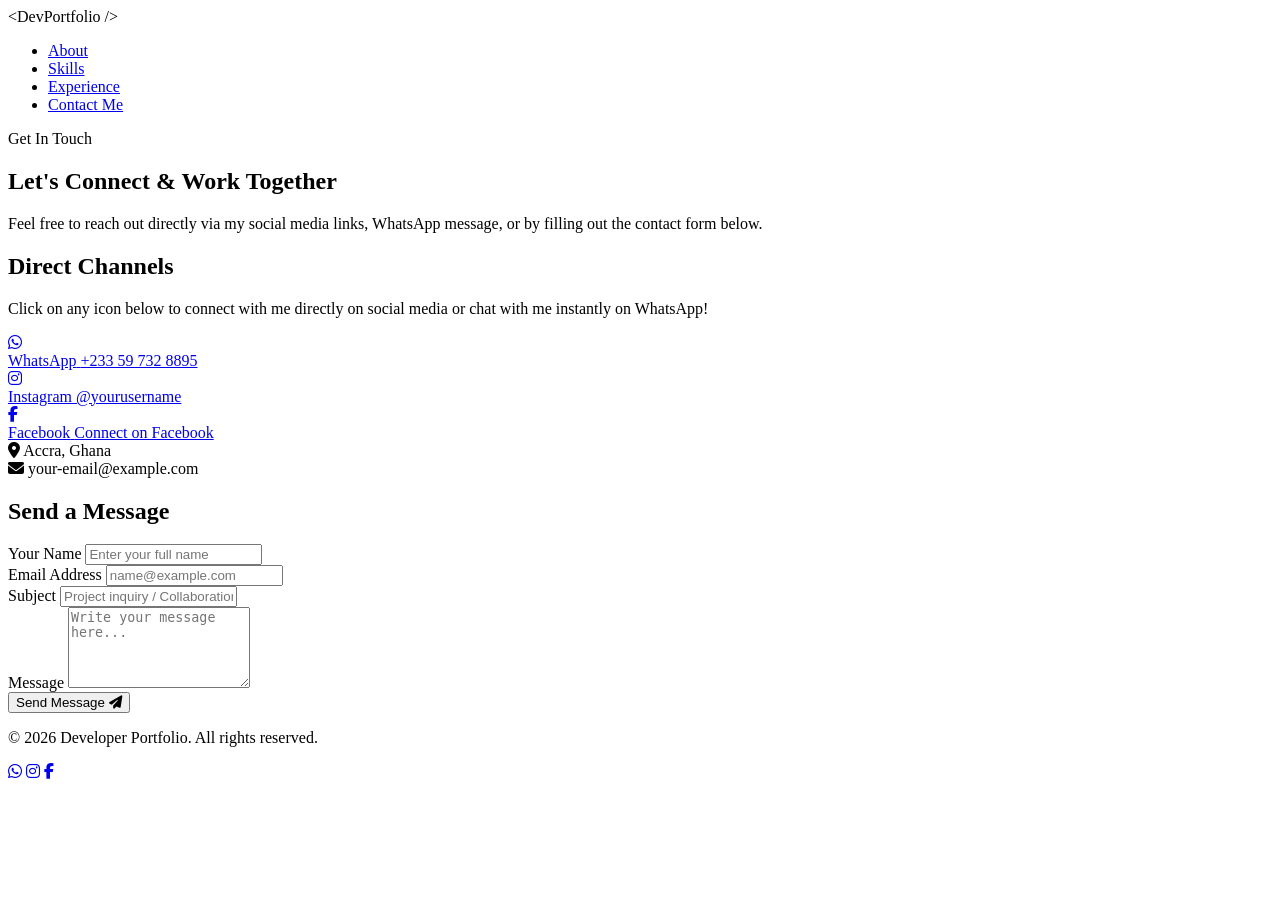
==== contact.html @ 4ca3391d "Revamp contact.html with new structure and styles Updated the contact page with a new layout, naviga" ====
<!DOCTYPE html>
<html lang="en">
<head>
  <meta charset="UTF-8">
  <meta name="viewport" content="width=device-width, initial-scale=1.0">
  <title>Contact Me | Web Developer Portfolio</title>
  <link rel="stylesheet" href="style.css">
  <!-- FontAwesome CDN for Icons -->
  <link rel="stylesheet" href="https://cdnjs.cloudflare.com/ajax/libs/font-awesome/6.4.0/css/all.min.css">
</head>
<body>

  <!-- Navigation Bar -->
  <header>
    <nav class="navbar">
      <div class="logo">&lt;DevPortfolio /&gt;</div>
      <ul class="nav-links">
        <li><a href="index.html#about">About</a></li>
        <li><a href="index.html#skills">Skills</a></li>
        <li><a href="index.html#experience">Experience</a></li>
        <li><a href="contact.html" class="active btn-nav">Contact Me</a></li>
      </ul>
    </nav>
  </header>

  <main>
    <!-- Contact Hero Section -->
    <section class="contact-hero">
      <div class="container">
        <span class="badge">Get In Touch</span>
        <h1>Let's Connect & Work Together</h1>
        <p class="lead">Feel free to reach out directly via my social media links, WhatsApp message, or by filling out the contact form below.</p>
      </div>
    </section>

    <!-- Main Contact Content Section -->
    <section class="contact-section">
      <div class="container contact-grid">

        <!-- Left Column: Direct Contact Info & Social Media Icons -->
        <div class="contact-info-card">
          <h2>Direct Channels</h2>
          <p>Click on any icon below to connect with me directly on social media or chat with me instantly on WhatsApp!</p>

          <!-- Social Media Icons List -->
          <div class="social-icons-wrapper">
            
            <!-- WhatsApp Direct Click Link -->
            <a href="https://wa.me/233597328895" target="_blank" rel="noopener noreferrer" class="social-icon-btn whatsapp" aria-label="Chat on WhatsApp">
              <i class="fa-brands fa-whatsapp"></i>
              <div class="icon-text">
                <span class="platform-name">WhatsApp</span>
                <span class="platform-detail">+233 59 732 8895</span>
              </div>
            </a>

            <!-- Instagram Link -->
            <a href="https://instagram.com/yourusername" target="_blank" rel="noopener noreferrer" class="social-icon-btn instagram" aria-label="Instagram Profile">
              <i class="fa-brands fa-instagram"></i>
              <div class="icon-text">
                <span class="platform-name">Instagram</span>
                <span class="platform-detail">@yourusername</span>
              </div>
            </a>

            <!-- Facebook Link -->
            <a href="https://facebook.com/yourusername" target="_blank" rel="noopener noreferrer" class="social-icon-btn facebook" aria-label="Facebook Profile">
              <i class="fa-brands fa-facebook-f"></i>
              <div class="icon-text">
                <span class="platform-name">Facebook</span>
                <span class="platform-detail">Connect on Facebook</span>
              </div>
            </a>

          </div>

          <div class="extra-info">
            <div class="info-item">
              <i class="fa-solid fa-location-dot"></i>
              <span>Accra, Ghana</span>
            </div>
            <div class="info-item">
              <i class="fa-solid fa-envelope"></i>
              <span>your-email@example.com</span>
            </div>
          </div>
        </div>

        <!-- Right Column: Interactive Contact Form -->
        <div class="contact-form-card">
          <h2>Send a Message</h2>
          <form action="#" method="POST" class="contact-form">
            <div class="form-group">
              <label for="name">Your Name</label>
              <input type="text" id="name" name="name" placeholder="Enter your full name" required>
            </div>

            <div class="form-group">
              <label for="email">Email Address</label>
              <input type="email" id="email" name="email" placeholder="name@example.com" required>
            </div>

            <div class="form-group">
              <label for="subject">Subject</label>
              <input type="text" id="subject" name="subject" placeholder="Project inquiry / Collaboration" required>
            </div>

            <div class="form-group">
              <label for="message">Message</label>
              <textarea id="message" name="message" rows="5" placeholder="Write your message here..." required></textarea>
            </div>

            <button type="submit" class="btn btn-primary submit-btn">Send Message <i class="fa-solid fa-paper-plane"></i></button>
          </form>
        </div>

      </div>
    </section>
  </main>

  <!-- Footer -->
  <footer>
    <div class="container footer-content">
      <p>&copy; 2026 Developer Portfolio. All rights reserved.</p>
      <div class="social-links-footer">
        <a href="https://wa.me/233597328895" target="_blank" aria-label="WhatsApp"><i class="fa-brands fa-whatsapp"></i></a>
        <a href="https://instagram.com/yourusername" target="_blank" aria-label="Instagram"><i class="fa-brands fa-instagram"></i></a>
        <a href="https://facebook.com/yourusername" target="_blank" aria-label="Facebook"><i class="fa-brands fa-facebook-f"></i></a>
      </div>
    </div>
  </footer>

</body>
</html>
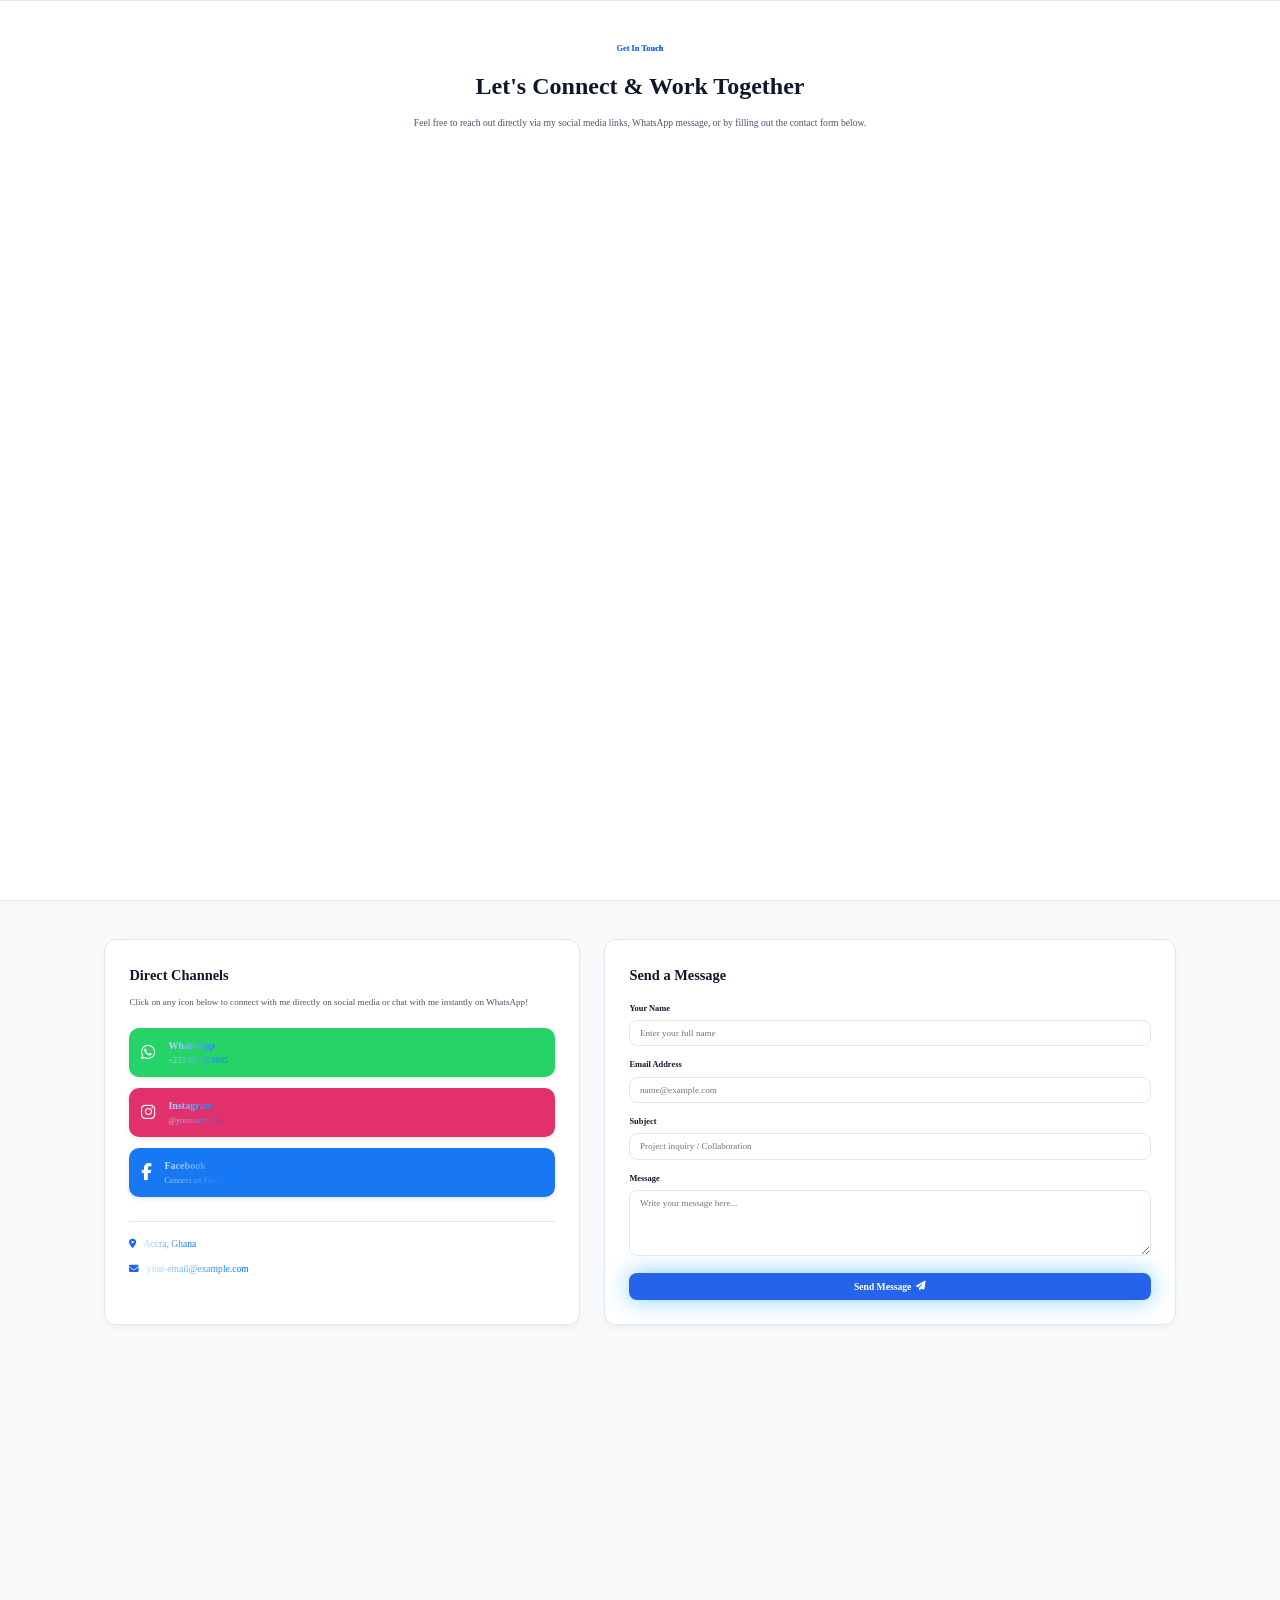
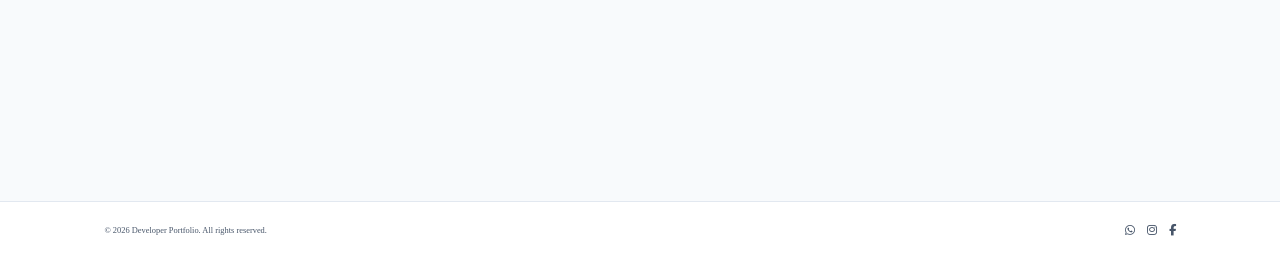
==== commit 4e66aa40: "Correct HTML structure and stylesheet reference Fixed HTML syntax issues and updated stylesheet link" ====
--- a/contact.html
+++ b/contact.html
@@ -4,7 +4,7 @@
   <meta charset="UTF-8">
   <meta name="viewport" content="width=device-width, initial-scale=1.0">
   <title>Contact Me | Web Developer Portfolio</title>
-  <link rel="stylesheet" href="style.css">
+  <link rel="stylesheet" href="syle.css">
   <!-- FontAwesome CDN for Icons -->
   <link rel="stylesheet" href="https://cdnjs.cloudflare.com/ajax/libs/font-awesome/6.4.0/css/all.min.css">
 </head>
--- a/syle.css
+++ b/syle.css
@@ -0,0 +1,899 @@
+* {
+    margin: 0;
+    padding: 0;
+    box-sizing: border-box;
+    text-decoration: none;
+    scroll-behavior: smooth;
+    font-family: Poppins;
+}
+
+:root {
+    --bg-color: #080808;
+    --second-bg-color: #101010;
+    --text-color: white;
+    --main-color: #84ceff;
+}
+
+html {
+    font-size: 60%;
+    overflow-x: hidden;
+}
+
+body { 
+    background: var(--bg-color);
+    color: var(--text-color);
+}
+
+.header {
+    position: fixed;
+    width: 100%;
+    top: 0;
+    left: 0;
+    padding: 4rem 15%;
+    background: rgb(0, 0, 0, 0.3);
+    backdrop-filter: blur(10px);
+    display: flex;
+    justify-content: space-between;
+    align-items: center;
+    z-index: 1000;
+    
+}
+
+#menu-icon {
+    font-size: 3.5rem;
+    color: var(--main-color);
+    display: none;
+}
+
+.logo {
+    font-size: 3rem;
+    color: var(--text-color);
+    font-weight: 800;
+    cursor: pointer;
+    transition: 0.3s ease-in-out;
+}
+
+.logo:hover {
+    transform: scale(1.1);
+}
+
+span {
+    background: linear-gradient(270deg, #0077ff 10%, #c2deff 100%);
+    background-clip: text;
+    color: transparent;
+}
+
+.navbar a{
+    font-size: 1.8rem;
+    color: var(--text-color);
+    margin-left: 4rem;
+    font-weight: 500;
+    transition: 0.36 ease-in-out;
+    border-bottom: 3px solid transparent;
+}
+
+.navbar a:hover{
+    color: var(--main-color);
+    border-bottom: 3px solid var(--main-color);
+}
+
+.gradient-btn{
+    font-size: 1.8rem;
+    padding: 1rem 2rem;
+    border-radius: 3rem;
+    background: linear-gradient(270deg, #73b2ff 10%, #7a2ae2 100%);
+    letter-spacing: 1px;
+    cursor: pointer;
+    transition: 0.3s ease-in-out;
+    color: rgb(255, 255, 255);
+    border: none;
+    text-wrap: nowrap;
+}
+
+.gradient-btn:hover {
+    transform: scale(1.05);
+}
+
+section {
+    min-height: 100vh;
+    padding: 10rem 15%;
+}
+
+.home {
+    display: flex;
+    align-items: center;
+    justify-content: center;
+    gap: 15rem;
+}
+
+.home-content{
+display: flex;
+flex-direction: column;
+align-items: flex-end;
+text-align: right;
+}
+
+.home-content h1{
+    font-size: 8rem;
+    font-weight: 700;
+    margin-top: 1.5rem;
+    line-height: 1;
+}
+
+.home-content h3{
+    margin: 1rem 0;
+    font-size: 4rem;
+}
+
+.home-content p{
+    font-size: 1.5rem;
+    font-weight: 500;
+    line-height: 1.8;
+}
+
+.home-img img{
+    width: 32vw;
+    border-radius: 50%;
+    box-shadow: 0 0 25px var(--main-color);
+    transition: 0.4s ease-in-out;
+}
+
+.home-img img:hover{
+    box-shadow:  0 0 25px var(--main-color),
+     0 0 50px var(--main-color),
+      0 0 100px var(--main-color);
+}
+
+.social-icons a{
+    display:inline-flex;
+    justify-content: center;
+    align-items: center;
+    font-size: 3rem;
+    padding: 1rem;
+    background: transparent;
+    border: 2px solid  var(--main-color);
+    border-radius: 50%;
+    color: var(--main-color);
+    margin: 3rem 0.5rem;
+    transition: 0.3s ease-in-out;
+}
+
+.social-icons a:hover{
+    color: var(--text-color);
+    background-color: var(--main-color);
+    transform: scale(1.2)translateY(-5px);
+    box-shadow: 0 0 25px var(--main-color);
+}
+
+.btn{
+    display: inline-block;
+    padding: 1rem 3rem;
+    background-color: var(--main-color);
+    box-shadow: 0 0 25px var(--main-color);
+    border-radius: 3rem;
+    font-size: 1.8rem;
+    color: black;
+    border: 2px solid transparent;
+font-weight: 600;
+transition: 0.3s ease-in-out;
+}
+
+.btn:hover{
+    transform: scale(1.05);
+    box-shadow: 0 0 25px var(--main-color),
+                0 0 50px var(--main-color);
+}
+
+.btn-group a:nth-of-type(2){
+    background-color: black;
+    color: var(--main-color);
+    border: 2px solid var(--main-color);
+    box-shadow: 0 0 25px transparent;
+}
+
+.btn-group a:nth-of-type(2):hover{
+    box-shadow: 0 0 25px var(--main-color);
+    background-color: var(--main-color);
+    color: black;
+}
+
+.about {
+    display: flex;
+    justify-content: center;
+    align-items: center;
+    gap: 10rem;
+    background: var(--second-bg-color);
+}
+
+.about-img img{
+    width: 23vw;
+    border-radius: 50%;
+    box-shadow: 0 0 25px var(--main-color);
+    transition: 0.4s ease-in-out;
+}
+
+
+.about-img img:hover{
+box-shadow: 0 0 25px var(--main-color)
+0 0 50px var(--main-color)
+0 0 100px var(--main-color) ;
+}
+
+.about-content h2{
+    font-size: 7rem;
+    text-align: left;
+}
+
+.about-content p {
+    font-size: 1.8rem;
+}
+
+.about-content .btn{
+    margin: 3rem 0;
+}
+
+::-webkit-scrollbar{
+    width: 20px;
+}
+
+::-webkit-scrollbar-thumb{
+    background-color: var(--main-color);
+}
+
+::-webkit-scrollbar-track{
+    background-color: var(--bg-color);
+}
+
+.heading{
+    text-align: center;
+    font-size: 7rem;
+    margin: 5rem 0;
+}
+
+.services{
+    background-color: var(--bg-color);
+    color: black;
+}
+
+.services h2{
+color: var(--text-color);
+}
+
+.services-container{
+    display: grid;
+    grid-template-columns: repeat(auto-fit, minmax(300px, 1fr));
+    align-items: center;
+    gap: 2.5rem;
+}
+
+.services-box{
+    display: flex;
+    justify-content: center;
+    align-items: center;
+    background-color: var(--main-color);
+    height: 600px;
+    border-radius: 1rem;
+    cursor: pointer;
+    border: 5px solid transparent;
+    transition: 0.4s ease-in-out;
+}
+
+.services-box:hover{
+    background: var(--second-bg-color);
+    color: var(--main-color);
+    border: 5px solid var(--main-color);
+    transform: scale(1.03);
+}
+
+.services-info{
+    display: flex;
+    flex-direction: column;
+    text-align: center;
+    justify-content: center;
+    align-items: center;
+    padding: 5rem;
+}
+
+.services-info h4{
+    font-size: 4rem;
+    margin: 2rem 0;
+    font-weight: 800;
+}
+
+.services-info p{
+    font-size: 1.4rem;
+    font-weight: 600;
+    line-height: 1.7;
+}
+
+.services-info i{
+    font-size: 8rem;
+}
+
+.projects{
+    background-color: var(--second-bg-color);
+}
+
+.projects-box{
+    display: grid;
+     grid-template-columns: repeat(auto-fit, minmax(300px, 1fr));
+    place-items: center;
+    gap: 3rem;
+    row-gap: 5rem;
+}
+
+.project-card{
+    display: flex;
+    flex-direction: column;
+    align-items: center;
+    justify-content: center;
+    text-align: center;
+    background-color: var(--bg-color);
+    border: 2px solid var(--main-color);
+    border-radius: 3rem;
+    gap: 2rem;
+padding: 5rem 2rem;
+overflow: hidden;
+cursor: pointer;
+box-shadow: 0 0 5px var(--main-color);
+transition: 0.3s ease;
+}
+
+.project-card:hover{
+    box-shadow: 0 0 25px var(--main-color),
+                0 0 50px var(--main-color);
+                transform: scale(1.02);
+}
+
+.project-card img{
+    max-width: 100px;
+    border-radius: 2rem;
+    object-fit: cover;
+}
+
+.project-card h3{
+    font-size: 3rem;
+}
+
+.project-card p{
+    font-size: 1.6rem;
+}
+
+.contact{
+    background-color: var(--bg-color);
+}
+
+.content h2{
+    margin-bottom: 3rem;
+    color: var(--text-color);
+}
+
+.contact form{
+    display: flex;
+    align-items: center;
+    justify-content: center;
+    gap: 3rem;
+    margin: 5rem 0;
+    text-align: center;
+}
+
+.contact form .input-box input, .contact form textarea{
+    width: 100%;
+    padding: 2.5rem;
+    font-size: 1.8rem;
+    color: var(--text-color);
+    background-color: var(--bg-color);
+    border-radius: 2rem;
+    border: 2px solid var(--main-color);
+    margin: 1.5rem 0;
+    resize: none;
+}
+
+.footer{
+    background-color: var(--second-bg-color);
+    padding: 50px 0;
+}
+
+.footer .social-icons{
+    text-align: center;
+}
+
+.footer ul{
+    text-align: center;
+    font-size: 1.8rem;
+}
+
+.footer ul li{
+    display: inline-block;
+    margin-left: 20px;
+}
+
+.footer ul li a{
+color: white;
+border-bottom: 3px solid transparent;
+transition: 0.3S ease-in-out;
+}
+
+.footer ul li a:hover{
+    border-bottom: 3px solid var(--main-color);
+}
+
+.footer .copyright{
+    text-align: center;
+    margin-top: 40px;
+    font-size: 16px;
+}
+
+
+/* --- Root Variables & Base Reset --- */
+:root {
+  --primary-color: #2563eb;
+  --primary-hover: #1d4ed8;
+  --whatsapp-color: #25D366;
+  --whatsapp-hover: #1da851;
+  --instagram-color: #E1306C;
+  --instagram-hover: #b82454;
+  --facebook-color: #1877F2;
+  --facebook-hover: #0d5cb9;
+  --text-dark: #0f172a;
+  --text-muted: #475569;
+  --bg-light: #f8fafc;
+  --bg-white: #ffffff;
+  --card-border: #e2e8f0;
+  --transition: all 0.3s ease;
+}
+
+* {
+  margin: 0;
+  padding: 0;
+  box-sizing: border-box;
+}
+
+body {
+  font-family: system-ui, -apple-system, BlinkMacSystemFont, 'Segoe UI', Roboto, Oxygen, Ubuntu, Cantarell, sans-serif;
+  color: var(--text-dark);
+  background-color: var(--bg-light);
+  line-height: 1.6;
+}
+
+.container {
+  max-width: 1100px;
+  margin: 0 auto;
+  padding: 0 1.5rem;
+}
+
+/* --- Navigation --- */
+header {
+  background-color: var(--bg-white);
+  border-bottom: 1px solid var(--card-border);
+  position: sticky;
+  top: 0;
+  z-index: 100;
+}
+
+.navbar {
+  display: flex;
+  justify-content: space-between;
+  align-items: center;
+  max-width: 1100px;
+  margin: 0 auto;
+  padding: 1rem 1.5rem;
+}
+
+.logo {
+  font-size: 1.25rem;
+  font-weight: 700;
+  color: var(--primary-color);
+  font-family: monospace;
+}
+
+.nav-links {
+  display: flex;
+  list-style: none;
+  gap: 1.5rem;
+  align-items: center;
+}
+
+.nav-links a {
+  text-decoration: none;
+  color: var(--text-muted);
+  font-weight: 500;
+  transition: var(--transition);
+}
+
+.nav-links a:hover {
+  color: var(--primary-color);
+}
+
+.btn-nav {
+  background-color: var(--primary-color);
+  color: white !important;
+  padding: 0.5rem 1rem;
+  border-radius: 6px;
+}
+
+/* --- Contact Hero Section --- */
+.contact-hero {
+  padding: 4rem 0 2rem;
+  text-align: center;
+  background-color: var(--bg-white);
+  border-bottom: 1px solid var(--card-border);
+}
+
+.badge {
+  display: inline-block;
+  background-color: #dbeafe;
+  color: var(--primary-color);
+  padding: 0.25rem 0.75rem;
+  border-radius: 50px;
+  font-size: 0.875rem;
+  font-weight: 600;
+  margin-bottom: 1rem;
+}
+
+.contact-hero h1 {
+  font-size: 2.5rem;
+  margin-bottom: 1rem;
+}
+
+.lead {
+  color: var(--text-muted);
+  max-width: 600px;
+  margin: 0 auto;
+}
+
+/* --- Contact Main Grid --- */
+.contact-section {
+  padding: 4rem 0;
+}
+
+.contact-grid {
+  display: grid;
+  grid-template-columns: 1fr 1.2fr;
+  gap: 2.5rem;
+}
+
+/* --- Left Column: Info & Social Buttons --- */
+.contact-info-card {
+  background-color: var(--bg-white);
+  padding: 2.5rem;
+  border-radius: 12px;
+  border: 1px solid var(--card-border);
+  box-shadow: 0 4px 6px -1px rgba(0, 0, 0, 0.05);
+}
+
+.contact-info-card h2 {
+  font-size: 1.5rem;
+  margin-bottom: 0.75rem;
+}
+
+.contact-info-card p {
+  color: var(--text-muted);
+  margin-bottom: 2rem;
+  font-size: 0.95rem;
+}
+
+/* Social Buttons Styling */
+.social-icons-wrapper {
+  display: flex;
+  flex-direction: column;
+  gap: 1.2rem;
+  margin-bottom: 2.5rem;
+}
+
+.social-icon-btn {
+  display: flex;
+  align-items: center;
+  gap: 1.25rem;
+  padding: 1rem 1.25rem;
+  border-radius: 10px;
+  text-decoration: none;
+  color: white;
+  transition: var(--transition);
+  box-shadow: 0 2px 4px rgba(0, 0, 0, 0.1);
+}
+
+.social-icon-btn i {
+  font-size: 1.75rem;
+}
+
+.icon-text {
+  display: flex;
+  flex-direction: column;
+}
+
+.platform-name {
+  font-weight: 700;
+  font-size: 1.05rem;
+}
+
+.platform-detail {
+  font-size: 0.85rem;
+  opacity: 0.9;
+}
+
+/* Platform Colors & Hover States */
+.whatsapp {
+  background-color: var(--whatsapp-color);
+}
+.whatsapp:hover {
+  background-color: var(--whatsapp-hover);
+  transform: translateY(-2px);
+}
+
+.instagram {
+  background-color: var(--instagram-color);
+}
+.instagram:hover {
+  background-color: var(--instagram-hover);
+  transform: translateY(-2px);
+}
+
+.facebook {
+  background-color: var(--facebook-color);
+}
+.facebook:hover {
+  background-color: var(--facebook-hover);
+  transform: translateY(-2px);
+}
+
+/* Extra Info List */
+.extra-info {
+  border-top: 1px solid var(--card-border);
+  padding-top: 1.5rem;
+  display: flex;
+  flex-direction: column;
+  gap: 1rem;
+}
+
+.info-item {
+  display: flex;
+  align-items: center;
+  gap: 0.75rem;
+  color: var(--text-muted);
+}
+
+.info-item i {
+  color: var(--primary-color);
+}
+
+/* --- Right Column: Form Card --- */
+.contact-form-card {
+  background-color: var(--bg-white);
+  padding: 2.5rem;
+  border-radius: 12px;
+  border: 1px solid var(--card-border);
+  box-shadow: 0 4px 6px -1px rgba(0, 0, 0, 0.05);
+}
+
+.contact-form-card h2 {
+  font-size: 1.5rem;
+  margin-bottom: 1.5rem;
+}
+
+.form-group {
+  margin-bottom: 1.25rem;
+}
+
+.form-group label {
+  display: block;
+  font-weight: 600;
+  font-size: 0.875rem;
+  margin-bottom: 0.5rem;
+  color: var(--text-dark);
+}
+
+.form-group input,
+.form-group textarea {
+  width: 100%;
+  padding: 0.75rem 1rem;
+  border-radius: 8px;
+  border: 1px solid var(--card-border);
+  font-family: inherit;
+  font-size: 0.95rem;
+  transition: var(--transition);
+}
+
+.form-group input:focus,
+.form-group textarea:focus {
+  outline: none;
+  border-color: var(--primary-color);
+  box-shadow: 0 0 0 3px rgba(37, 99, 235, 0.15);
+}
+
+.submit-btn {
+  width: 100%;
+  background-color: var(--primary-color);
+  color: white;
+  border: none;
+  padding: 0.85rem;
+  border-radius: 8px;
+  font-weight: 600;
+  font-size: 1rem;
+  cursor: pointer;
+  display: flex;
+  justify-content: center;
+  align-items: center;
+  gap: 0.5rem;
+  transition: var(--transition);
+}
+
+.submit-btn:hover {
+  background-color: var(--primary-hover);
+}
+
+/* --- Footer --- */
+footer {
+  background-color: var(--bg-white);
+  border-top: 1px solid var(--card-border);
+  padding: 2rem 0;
+}
+
+.footer-content {
+  display: flex;
+  justify-content: space-between;
+  align-items: center;
+  color: var(--text-muted);
+  font-size: 0.875rem;
+}
+
+.social-links-footer a {
+  color: var(--text-muted);
+  text-decoration: none;
+  margin-left: 1rem;
+  font-size: 1.2rem;
+  transition: var(--transition);
+}
+
+.social-links-footer a:hover {
+  color: var(--primary-color);
+}
+
+/* --- Responsive Adjustments --- */
+@media (max-width: 850px) {
+  .contact-grid {
+    grid-template-columns: 1fr;
+  }
+}
+
+@media (max-width: 600px) {
+  .navbar {
+    flex-direction: column;
+    gap: 1rem;
+  }
+  
+  .footer-content {
+    flex-direction: column;
+    gap: 1rem;
+  }
+}
+
+ /*------  .menu-icon{
+    width: 28px;
+    margin-left: 20px;
+    display: none;
+}
+
+@media only screen and (max-width: 800px){
+
+    nav ul{
+        position: absolute;
+        top: 70px;
+        left: 0;
+        background: #3e9ffa;
+        width: 100%;
+        overflow: hidden;
+        transition: max-height 0.5s;
+    }
+nav ul li{
+    display: block;
+    margin-right: 50px;
+    margin-top: 10px;
+    margin-bottom: 10px;
+}
+nav ul li a{
+    color: #fff;
+}
+.menu-icon{
+    display: block;
+    cursor: pointer;
+}
+}
+
+@media only screen and (max-width: 600px){
+    .row{
+        text-align: center;
+    }
+    .col-2, .col-3, .col-4{
+        flex-basis: 100%;
+    }
+}  ------*/
+
+@media(max-width:1285px){
+    #menu-icon{
+        display: block;
+    }
+    .navbar{
+        position: absolute;
+        top: 10%;
+        right:0;
+        width: 30%;
+        padding: 1rem 3rem;
+        background: rgba(68, 125, 139, 0.8);
+        border-bottom-left-radius: 2rem;
+        border-left: 2px solid var(--main-color);
+        border-bottom: 2px solid var(--main-color);
+        display: none;
+    }
+    .navbar a{
+        display: block;
+        font-size: 2rem;
+        margin: 3rem 0;
+        color: var(--text-color)
+    }
+    .navbar.active{
+        display: block;
+    }
+    .gradient-btn{
+        display: none;
+    }
+    .home{
+        flex-direction: column-reverse;
+        margin: 5rem 0;
+        gap: 5rem;
+    }
+    .home-content{
+        align-items: center;
+        text-align: center;
+    }
+    .home-img img{
+        width: 56vw;
+    }
+    .about{
+        flex-direction: column-reverse;
+        text-align: center;
+    }
+    .about h2{
+        text-align: center;
+        margin: 2rem 0;
+    }
+    .about img{
+        width: 52vw;
+    }
+    .contact form{
+        flex-direction: column;
+    }
+} 
+.dropdown{
+    display: inline-block;
+}
+.dropdown button{
+    background-color: var(--main-color);
+    color: black;
+    padding: 10px 15px;
+    border: none;
+    border-radius: 10px;
+    cursor: pointer;
+}
+.dropdown a{
+    display: block;
+    color: rgb(255, 255, 255);
+    text-decoration: none;
+    padding: 10px 15px;
+}
+.dropdown .cont{
+    display: none;
+    position: absolute;
+    background-color: rgb(0, 109, 143);
+    min-width: 50px;
+    box-shadow: 2px 2px 5px rgb(10, 107, 75);
+}
+.dropdown:hover .cont{
+    display: block;
+}
+.dropdown:hover .button{
+    background-color: rgb(50, 107, 102);
+}
+.dropdown a:hover{
+    background-color: rgb(0, 174, 255);
+}
